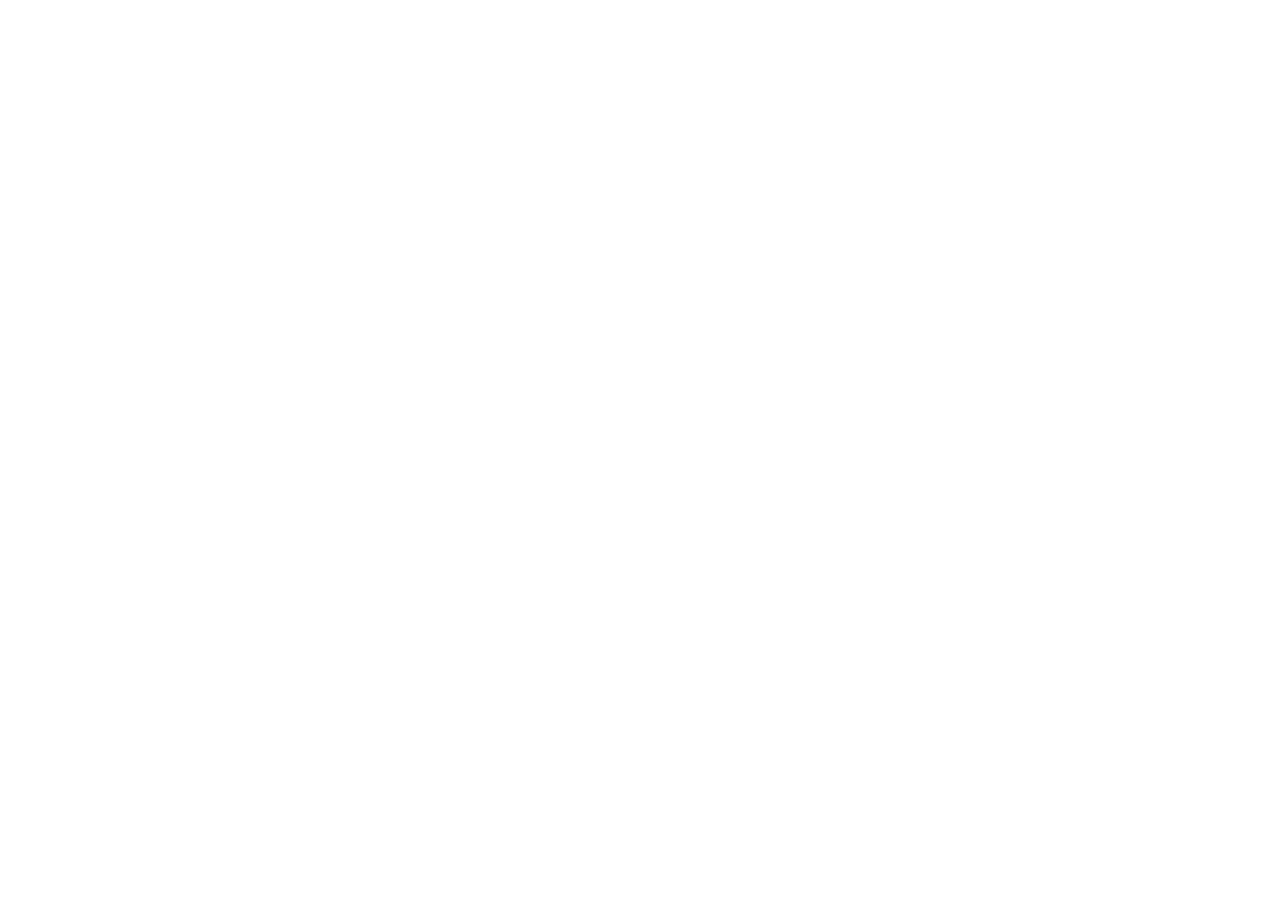
==== contact.html @ fa728bc1 "Add files via upload" ====
<html> <head> <meta name="viewport" content="width=device-width, initial-scale=1.0, maximum-scale=1.0, user-scalable=0"> <title>Contact Form (copy)</title> <style type="text/css"> html{ margin: 0; height: 100%; overflow: hidden; } iframe{ position: absolute; left:0; right:0; bottom:0; top:0; border:0; } </style> </head> <body> <iframe id="typeform-full" width="100%" height="100%" frameborder="0" allow="camera; microphone; autoplay; encrypted-media;" src="https://form.typeform.com/to/CYXkgaf0?typeform-medium=embed-snippet"></iframe> <script type="text/javascript" src="https://embed.typeform.com/embed.js"></script> </body> </html>
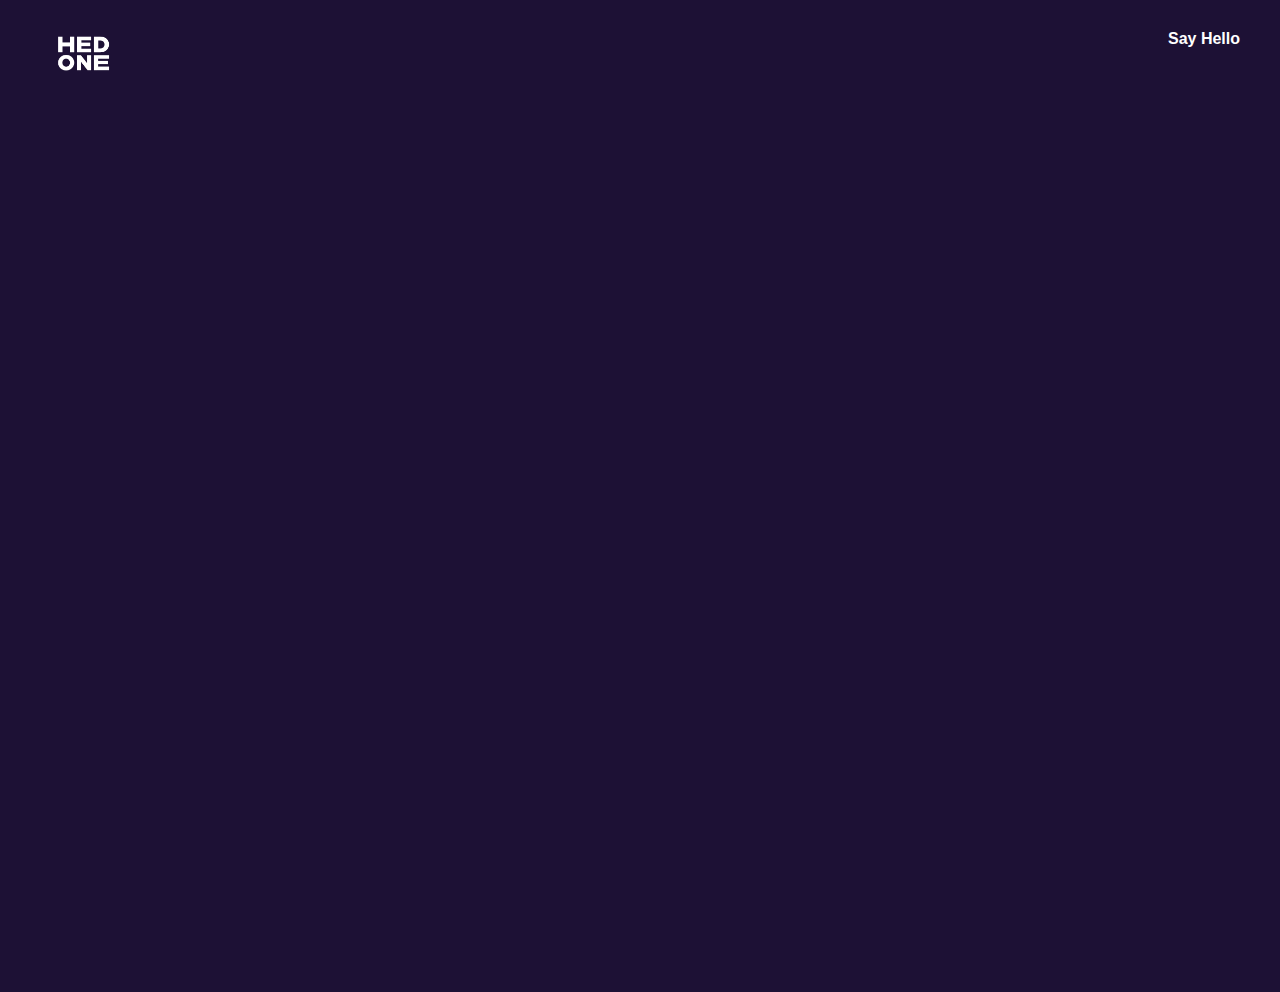
==== commit aeba2c0d: "Update contact.html" ====
--- a/contact.html
+++ b/contact.html
@@ -1 +1,48 @@
-<html> <head> <meta name="viewport" content="width=device-width, initial-scale=1.0, maximum-scale=1.0, user-scalable=0"> <title>Contact Form (copy)</title> <style type="text/css"> html{ margin: 0; height: 100%; overflow: hidden; } iframe{ position: absolute; left:0; right:0; bottom:0; top:0; border:0; } </style> </head> <body> <iframe id="typeform-full" width="100%" height="100%" frameborder="0" allow="camera; microphone; autoplay; encrypted-media;" src="https://form.typeform.com/to/CYXkgaf0?typeform-medium=embed-snippet"></iframe> <script type="text/javascript" src="https://embed.typeform.com/embed.js"></script> </body> </html>+<html> <head> <meta name="viewport" content="width=device-width, initial-scale=1.0, maximum-scale=1.0, user-scalable=0"> 
+
+	<title>Contact Us Form</title> 
+
+
+<style type="text/css">
+		* {
+			margin: 0;
+			padding: 0;
+		}
+		body {overflow: hidden;}
+		#vanta-canvas {
+			width: 100%;
+			height: 20
+		}
+	</style>
+	
+
+<link rel="stylesheet" href="reset.css">
+<link rel="stylesheet" href="styles.css">
+
+
+
+</head> 
+<body bgcolor="#1d1135">
+<div id="vanta-canvas">	
+
+<section class="wm">
+	   <div class="top-left">
+   
+
+        <img src="logo0.png" width="65px" height="65px">
+      </a>
+    </div>
+    <div class="top-right" style="z-index: 1;">
+      <a href="contact.html" class="customize">
+     <b> Say Hello</b>
+      </a>
+</div>
+   </section>
+
+</div>
+<br><br><br><br>
+<div class="typeform-widget" data-url="https://form.typeform.com/to/CYXkgaf0?typeform-medium=embed-snippet" style="width: 100%; height: 100vh;"></div> <script> (function() { var qs,js,q,s,d=document, gi=d.getElementById, ce=d.createElement, gt=d.getElementsByTagName, id="typef_orm", b="https://embed.typeform.com/"; if(!gi.call(d,id)) { js=ce.call(d,"script"); js.id=id; js.src=b+"embed.js"; q=gt.call(d,"script")[0]; q.parentNode.insertBefore(js,q) } })() </script>
+
+
+</body>
+</html>
--- a/styles.css
+++ b/styles.css
@@ -0,0 +1,826 @@
+@media only screen and (min-width: 728px) {
+  .container {
+    position: relative;
+    width: 100%;
+    margin: 0 auto;
+    padding: 0;
+  }
+  .container .column,
+  .container .columns {
+    float: left;
+    display: inline;
+    margin-left: 1.25%;
+    margin-right: 1.25%;
+  }
+  .container .column.clear,
+  .container .columns.clear {
+    clear: both;
+  }
+  .container .column.right,
+  .container .columns.right {
+    float: right;
+  }
+  .container .column.no-float,
+  .container .columns.no-float {
+    display: inline-block;
+    vertical-align: top;
+    float: none;
+    zoom: 1;
+  }
+  /* Nested Column Classes */
+  .column.alpha,
+  .columns.alpha {
+    margin-left: 0;
+  }
+  .column.omega,
+  .columns.omega {
+    margin-right: 0;
+  }
+  .container .sixteen.columns.alpha.omega {
+    width: 100%;
+  }
+  /* Base Grid */
+  .container .one.column,
+  .container .one.columns {
+    width: 3.71666666%;
+  }
+  .container .two.columns {
+    width: 9.9666666%;
+  }
+  .container .three.columns {
+    width: 16.2166666%;
+  }
+  .container .four.columns {
+    width: 22.4666666%;
+  }
+  .container .five.columns {
+    width: 28.7166666%;
+  }
+  .container .six.columns {
+    width: 34.9666666%;
+  }
+  .container .seven.columns {
+    width: 41.2166666%;
+  }
+  .container .eight.columns {
+    width: 47.4666666%;
+  }
+  .container .nine.columns {
+    width: 53.7166666%;
+  }
+  .container .ten.columns {
+    width: 59.9666666%;
+  }
+  .container .eleven.columns {
+    width: 66.2166666%;
+  }
+  .container .twelve.columns {
+    width: 72.4666666%;
+  }
+  .container .thirteen.columns {
+    width: 78.7166666%;
+  }
+  .container .fourteen.columns {
+    width: 84.9666666%;
+  }
+  .container .fifteen.columns {
+    width: 91.2166666%;
+  }
+  .container .sixteen.columns {
+    width: 97.4666666%;
+  }
+  .container .third.column,
+  .container .third.columns {
+    width: 30.8%;
+  }
+  .container .two-thirds.column {
+    width: 64.13333333%;
+  }
+  /* Offsets */
+  .container .offset-one {
+    padding-left: 6.25%;
+  }
+  .container .offset-two {
+    padding-left: 12.5%;
+  }
+  .container .offset-three {
+    padding-left: 18.75%;
+  }
+  .container .offset-four {
+    padding-left: 25%;
+  }
+  .container .offset-five {
+    padding-left: 31.25%;
+  }
+  .container .offset-six {
+    padding-left: 37.5%;
+  }
+  .container .offset-seven {
+    padding-left: 43.75%;
+  }
+  .container .offset-eight {
+    padding-left: 50%;
+  }
+  .container .offset-nine {
+    padding-left: 56.25%;
+  }
+  .container .offset-ten {
+    padding-left: 62.5%;
+  }
+  .container .offset-eleven {
+    padding-left: 68.75%;
+  }
+  .container .offset-twelve {
+    padding-left: 75%;
+  }
+  .container .offset-thirteen {
+    padding-left: 81.25%;
+  }
+  .container .offset-fourteen {
+    padding-left: 87.5%;
+  }
+  .container .offset-fifteen {
+    padding-left: 93.75%;
+  }
+  .container .offset-one.right {
+    padding-left: 0;
+    padding-right: 6.25%;
+  }
+  .container .offset-two.right {
+    padding-left: 0;
+    padding-right: 12.5%;
+  }
+  .container .offset-three.right {
+    padding-left: 0;
+    padding-right: 18.75%;
+  }
+  .container .offset-four.right {
+    padding-left: 0;
+    padding-right: 25%;
+  }
+  .container .offset-five.right {
+    padding-left: 0;
+    padding-right: 31.25%;
+  }
+  .container .offset-six.right {
+    padding-left: 0;
+    padding-right: 37.5%;
+  }
+  .container .offset-seven.right {
+    padding-left: 0;
+    padding-right: 43.75%;
+  }
+  .container .offset-eight.right {
+    padding-left: 0;
+    padding-right: 50%;
+  }
+  .container .offset-nine.right {
+    padding-left: 0;
+    padding-right: 56.25%;
+  }
+  .container .offset-ten.right {
+    padding-left: 0;
+    padding-right: 62.5%;
+  }
+  .container .offset-eleven.right {
+    padding-left: 0;
+    padding-right: 68.75%;
+  }
+  .container .offset-twelve.right {
+    padding-left: 0;
+    padding-right: 75%;
+  }
+  .container .offset-thirteen.right {
+    padding-left: 0;
+    padding-right: 81.25%;
+  }
+  .container .offset-fourteen.right {
+    padding-left: 0;
+    padding-right: 87.5%;
+  }
+  .container .offset-fifteen.right {
+    padding-left: 0;
+    padding-right: 93.75%;
+  }
+  .half-offset-left {
+    padding-left: 3.125%;
+  }
+  .half-offset-right {
+    padding-right: 3.125%;
+  }
+}
+@media only screen and (max-width: 727px) {
+  .container {
+    position: relative;
+    width: 100%;
+    margin: 0 auto;
+    padding: 0;
+  }
+  .container .column,
+  .container .columns {
+    float: left;
+    display: inline;
+    margin-left: 2.5%;
+    margin-right: 2.5%;
+  }
+  /* Nested Column Classes */
+  .column.alpha,
+  .columns.alpha {
+    margin-left: 0;
+  }
+  .column.omega,
+  .columns.omega {
+    margin-right: 0;
+  }
+  .container .sixteen.columns.alpha.omega {
+    width: 100%;
+  }
+  /* Base Grid */
+  .container .one.column,
+  .container .one.columns,
+  .container .two.columns,
+  .container .three.columns,
+  .container .four.columns,
+  .container .five.columns,
+  .container .six.columns,
+  .container .seven.columns,
+  .container .eight.columns,
+  .container .nine.columns,
+  .container .ten.columns,
+  .container .eleven.columns,
+  .container .twelve.columns,
+  .container .thirteen.columns,
+  .container .fourteen.columns,
+  .container .fifteen.columns,
+  .container .sixteen.columns,
+  .container .third.column,
+  .container .third.columns,
+  .container .two-thirds.column {
+    width: 95%;
+  }
+  .container .column.half-fixed,
+  .container .one.column.half-fixed,
+  .container .one.columns.half-fixed,
+  .container .two.columns.half-fixed,
+  .container .three.columns.half-fixed,
+  .container .four.columns.half-fixed,
+  .container .five.columns.half-fixed,
+  .container .six.columns.half-fixed,
+  .container .seven.columns.half-fixed,
+  .container .eight.columns.half-fixed,
+  .container .nine.columns.half-fixed,
+  .container .ten.columns.half-fixed,
+  .container .eleven.columns.half-fixed,
+  .container .twelve.columns.half-fixed,
+  .container .thirteen.columns.half-fixed,
+  .container .fourteen.columns.half-fixed,
+  .container .fifteen.columns.half-fixed,
+  .container .sixteen.columns.half-fixed,
+  .container .third.column.half-fixed,
+  .container .third.columns.half-fixed,
+  .container .two-thirds.half-fixed.column {
+    width: 44.55%;
+    display: inline-block;
+    vertical-align: top;
+    float: none;
+    zoom: 1;
+  }
+  /* Offsets */
+  .container .offset-one,
+  .container .offset-two,
+  .container .offset-three,
+  .container .offset-four,
+  .container .offset-five,
+  .container .offset-six,
+  .container .offset-seven,
+  .container .offset-eight,
+  .container .offset-nine,
+  .container .offset-ten,
+  .container .offset-eleven,
+  .container .offset-twelve,
+  .container .offset-thirteen,
+  .container .offset-fourteen,
+  .container .offset-fifteen {
+    padding-left: 0;
+  }
+  .container .offset-one.right,
+  .container .offset-two.right,
+  .container .offset-three.right,
+  .container .offset-four.right,
+  .container .offset-five.right,
+  .container .offset-six.right,
+  .container .offset-seven.right,
+  .container .offset-eight.right,
+  .container .offset-nine.right,
+  .container .offset-ten.right,
+  .container .offset-eleven.right,
+  .container .offset-twelve.right,
+  .container .offset-thirteen.right,
+  .container .offset-fourteen.right,
+  .container .offset-fifteen.right {
+    padding-right: 0;
+  }
+  .half-offset-left {
+    padding-left: 0;
+  }
+  .half-offset-right {
+    padding-right: 0;
+  }
+}
+.clearfix {
+  zoom: 1;
+}
+.clearfix:before,
+.clearfix:after {
+  display: table;
+  content: "";
+  zoom: 1;
+}
+.clearfix:after {
+  clear: both;
+}
+body,
+html {
+  min-height: 100%;
+  font-family: circular, 'segoe ui', sans-serif;
+  color: #444a50;
+}
+section {
+  padding: 50px;
+  position: relative;
+  color: #2b2928;
+}
+section p {
+  color: #568;
+}
+section.top-follow {
+  padding-top: 0;
+  margin-top: -30px;
+}
+section.wm {
+  text-align: center;
+  display: flex;
+  justify-content: center;
+  align-items: center;
+  min-height: calc(84vh - 100px);
+  color: white;
+}
+section.wm.dark-text {
+  color: #2b2928;
+}
+@media (max-width: 727px) {
+  section {
+    padding: 30px 15px;
+  }
+  section.wm {
+    min-height: calc(70vh - 40px);
+  }
+}
+h1 {
+  font-size: 72px;
+  margin-bottom: 15px;
+  letter-spacing: -2px;
+}
+h2 {
+  font-size: 24px;
+  margin-bottom: 15px;
+}
+h3,
+h4 {
+  font-size: 1.5em;
+  line-height: 1.25;
+}
+h4 {
+  font-size: 1.25em;
+}
+h1,
+h2,
+h3,
+h4 {
+  font-weight: 400;
+}
+h1.light,
+h2.light,
+h3.light,
+h4.light {
+  opacity: 0.65;
+}
+h1.strong,
+h2.strong,
+h3.strong,
+h4.strong {
+  font-weight: 700;
+}
+@media (max-width: 727px) {
+  h1 {
+    font-size: 48px;
+  }
+  h2 {
+    font-size: 30px;
+  }
+  h3 {
+    font-size: 1.25em;
+  }
+}
+hr {
+  height: 1px;
+  margin: 0;
+  margin-bottom: 40px;
+  background: rgba(85, 102, 136, 0.25);
+  border: none;
+}
+p {
+  margin-bottom: 10px;
+}
+p.light {
+  opacity: 0.65;
+}
+p.big {
+  font-size: 18px;
+}
+a {
+  color: #0e9fbc;
+}
+ul.features {
+  list-style: disc;
+  font-size: 16px;
+  margin-left: 1.75em;
+  line-height: 1.4;
+  margin-bottom: 40px;
+  color: #568;
+}
+ul.features li {
+  margin-bottom: 8px;
+}
+ul.features.small {
+  font-size: 90%;
+  margin-bottom: 10px;
+}
+ul.features.small li {
+  margin-bottom: 0;
+}
+.strikingly {
+  display: block;
+  text-align: center;
+  margin-bottom: 20px;
+  background: #6a479e;
+  border-radius: 100px;
+  padding: 30px 20px;
+  transition: all 0.1s;
+}
+.strikingly:hover {
+  opacity: 0.75;
+}
+.strikingly img {
+  max-width: 120px;
+  position: relative;
+  top: 2px;
+}
+@media (max-width: 727px) {
+  .strikingly {
+    display: block;
+    text-align: center;
+  }
+}
+/*.item {
+  height: 0; padding-bottom: 56.25%;
+  overflow: hidden; border-radius: 3px;
+}*/
+@keyframes fadein {
+  0% {
+    opacity: 0;
+  }
+  100% {
+    opacity: 1;
+  }
+}
+canvas {
+  display: block;
+  animation: fadein 1s;
+  user-select: none;
+}
+.top-left,
+.top-right,
+.bottom-left {
+  position: absolute;
+  top: 20px;
+  left: 50px;
+}
+@media (max-width: 727px) {
+  .top-left,
+  .top-right,
+  .bottom-left {
+    left: 15px;
+  }
+}
+.top-left a,
+.top-right a,
+.bottom-left a {
+  display: inline-block;
+  padding: 10px;
+  color: inherit;
+  font-size: 16px;
+  text-decoration: none;
+}
+.top-right {
+  left: auto;
+  right: 30px;
+}
+@media (max-width: 727px) {
+  .top-right {
+    right: 15px;
+  }
+}
+.bottom-left {
+  top: auto;
+  bottom: 10px;
+  left: 10px;
+  opacity: 0.4;
+  font-size: 12px;
+}
+/*.logo {
+  @ww: 50px; display: block;
+  position:absolute; top: 20px; left: 50%;
+  margin-left: -@ww/2;
+  width: @ww; height: @ww;
+  img { width: @ww; height: @ww; }
+  .logo-dark {display: none;}
+  .dark-text & {
+    .logo-light {display:none;}
+    .logo-dark {display: block;}
+  }
+}*/
+.btn {
+  color: inherit;
+  display: inline-block;
+  margin-top: 20px;
+  text-decoration: none;
+  padding: 10px 15px;
+  border-radius: 5px;
+  border: 2px solid;
+  cursor: pointer;
+  font-size: 1.2em;
+  font-weight: bold;
+  transition: all 0.1s;
+  user-select: none;
+}
+.btn:hover {
+  background: rgba(0, 0, 0, 0.2);
+}
+.arrow {
+  font-size: 200%;
+  position: absolute;
+  bottom: 40px;
+  opacity: 1;
+}
+@media (max-width: 727px) {
+  .arrow {
+    bottom: 20px;
+  }
+}
+/*.nav {
+  width: 100%;
+  background: #def * 0.9;
+  display: flex;
+  align-items: center;
+  justify-content: center;
+  flex-wrap: wrap;
+  .nav-label {
+    display: inline-block;
+    padding: 15px 20px;
+    font-size: 16px;
+    line-height: 20px;
+    opacity: 0.75;
+    text-transform: uppercase;
+  }
+  .nav-item {
+    display: inline-block;
+    padding: 15px 25px;
+    font-size: 24px;
+    cursor: pointer;
+    font-weight: bold;
+    &:hover { background: rgba(0,0,0,0.15); }
+    &.selected { background: white; }
+  }
+}*/
+.container {
+  max-width: 1200px;
+}
+.inner {
+  position: relative;
+  z-index: 1;
+  text-align: left;
+  max-width: 1500px;
+}
+.inner.shadow {
+  text-shadow: 0 5px 50px rgba(0, 0, 0, 0.5);
+}
+.gallery .item {
+  position: relative;
+  min-height: 162px;
+  margin-bottom: 30px;
+  border-radius: 3px;
+  background: #d5d4d4;
+  background-position: center;
+  cursor: pointer;
+  transition: all 0.1s;
+  background-size: cover;
+  color: white;
+  text-shadow: 0 1px 8px rgba(0, 0, 0, 0.3);
+  text-transform: capitalize;
+}
+.gallery .item.birds,
+.gallery .item.clouds,
+.gallery .item.ripple,
+.gallery .item.fog,
+.gallery .item.globe {
+  color: #2b2928;
+  text-shadow: 0 1px 8px rgba(255, 255, 255, 0.3);
+}
+.gallery .item:hover {
+  opacity: 0.85;
+  transform: scale(1.04);
+}
+@media (max-width: 727px) {
+  .gallery .item {
+    margin-bottom: 20px;
+  }
+}
+.gallery .label {
+  font-size: 32px;
+  position: absolute;
+  top: 50%;
+  left: 50%;
+  transform: translate(-50%, -50%);
+  z-index: 1;
+}
+.gallery img {
+  display: block;
+  max-width: 100%;
+  border-radius: 3px;
+  transition: all 0.1s;
+}
+.usage-cont {
+  width: 340px;
+  padding: 15px;
+  background: white;
+  position: absolute;
+  right: 30px;
+  top: 30px;
+  border-radius: 5px;
+  color: #2b2928;
+  text-align: left;
+  box-shadow: 0 1px 10px rgba(0, 0, 0, 0.2);
+  z-index: 100 !important;
+}
+.usage-cont .close-btn {
+  position: absolute;
+  top: 0;
+  right: 0;
+  padding: 10px;
+  text-decoration: none;
+  color: #2b2928;
+  font-size: 20px;
+  outline: none;
+}
+.usage-cont .close-btn:hover {
+  opacity: 0.75;
+}
+@media (max-width: 727px) {
+  .usage-cont {
+    width: calc(100% - 30px);
+    border-radius: 0;
+    top: 0;
+    left: 0;
+    box-shadow: 0 20px 40px rgba(0, 0, 0, 0.5);
+  }
+}
+.usage {
+  width: calc(100%);
+  margin: 0 -15px -15px -15px;
+  display: block;
+  font-family: 'roboto mono', monospace;
+  letter-spacing: -0.5px;
+  text-align: left;
+  font-size: 13px;
+  line-height: 1.3;
+  padding: 10px 15px;
+  border-radius: 0 0 5px 5px;
+  background: #eef4f8;
+  border-top: 1px solid rgba(0, 0, 0, 0.15);
+  white-space: pre-wrap;
+  word-wrap: break-word;
+  color: #567;
+}
+.usage strong,
+.usage a {
+  color: #345;
+}
+@media (max-width: 727px) {
+  .usage {
+    font-size: 15px;
+  }
+}
+/*.hamburger {
+  position: fixed; z-index: 101;
+  top: 30px; left: 30px;
+  padding: 10px; cursor: pointer;
+  width: 40px; height: 30px;
+  .hamburger-lines {
+    &, &:before, &:after {
+      display: block; content: ' ';
+      width: 40px; height: 3px; background: white;
+      position: relative;
+      box-shadow: 0 1px 1px rgba(0,0,0,0.25)
+    }
+    &:before { top: 12px; }
+    &:after { top: 21px; }
+  }
+}
+
+@media (max-width: @mobileWidth) {
+  .hamburger {
+    top: 10px; left: 10px;
+  }
+}*/
+::-moz-selection {
+  background: #9463dd;
+  color: white;
+}
+::selection {
+  background: #9463dd;
+  color: white;
+}
+.dg.main {
+  text-shadow: none;
+  color: #2b2928;
+  font-size: 16px;
+  z-index: 1;
+}
+.dg.main,
+.dg.main * {
+  font-family: inherit;
+}
+.dg .cr {
+  border-left: none !important;
+}
+.dg li:not(.folder) {
+  background: white;
+  border-bottom: none;
+  transition: all 0.1s;
+}
+.dg li:first-child {
+  border-radius: 5px 5px 0 0;
+}
+.dg li:last-child {
+  border-radius: 0 0 5px 5px;
+}
+.dg .property-name {
+  width: 35%;
+  margin-right: 5%;
+  font-size: 90%;
+  text-align: right;
+}
+.dg .c .slider {
+  background: #ddd;
+}
+.dg .c .slider:hover {
+  background: #ccc;
+}
+.dg .c input[type=text] {
+  text-shadow: none !important;
+}
+.dg .cr.boolean:hover,
+.dg .cr.function:hover {
+  background: white;
+}
+.dg .cr.number input[type=text] {
+  padding: 1px 3px;
+  font-size: 14px;
+  background: white;
+  color: #2b2928;
+}
+.dg.main .close-button {
+  display: none;
+  /*  transition: all 0.1s;
+  padding: 5px 0;
+  background-color: #ddd;
+  border-radius: 0 0 5px 5px;
+  &:hover {
+    background: #eee;
+  }*/
+}
+#stats {
+  position: absolute;
+  top: 0;
+  left: 0;
+}
+#stats #fps {
+  background: transparent !important;
+}
+#stats #fps #fpsText {
+  color: #fff !important;
+}
+#stats #fps #fpsGraph {
+  display: none;
+}
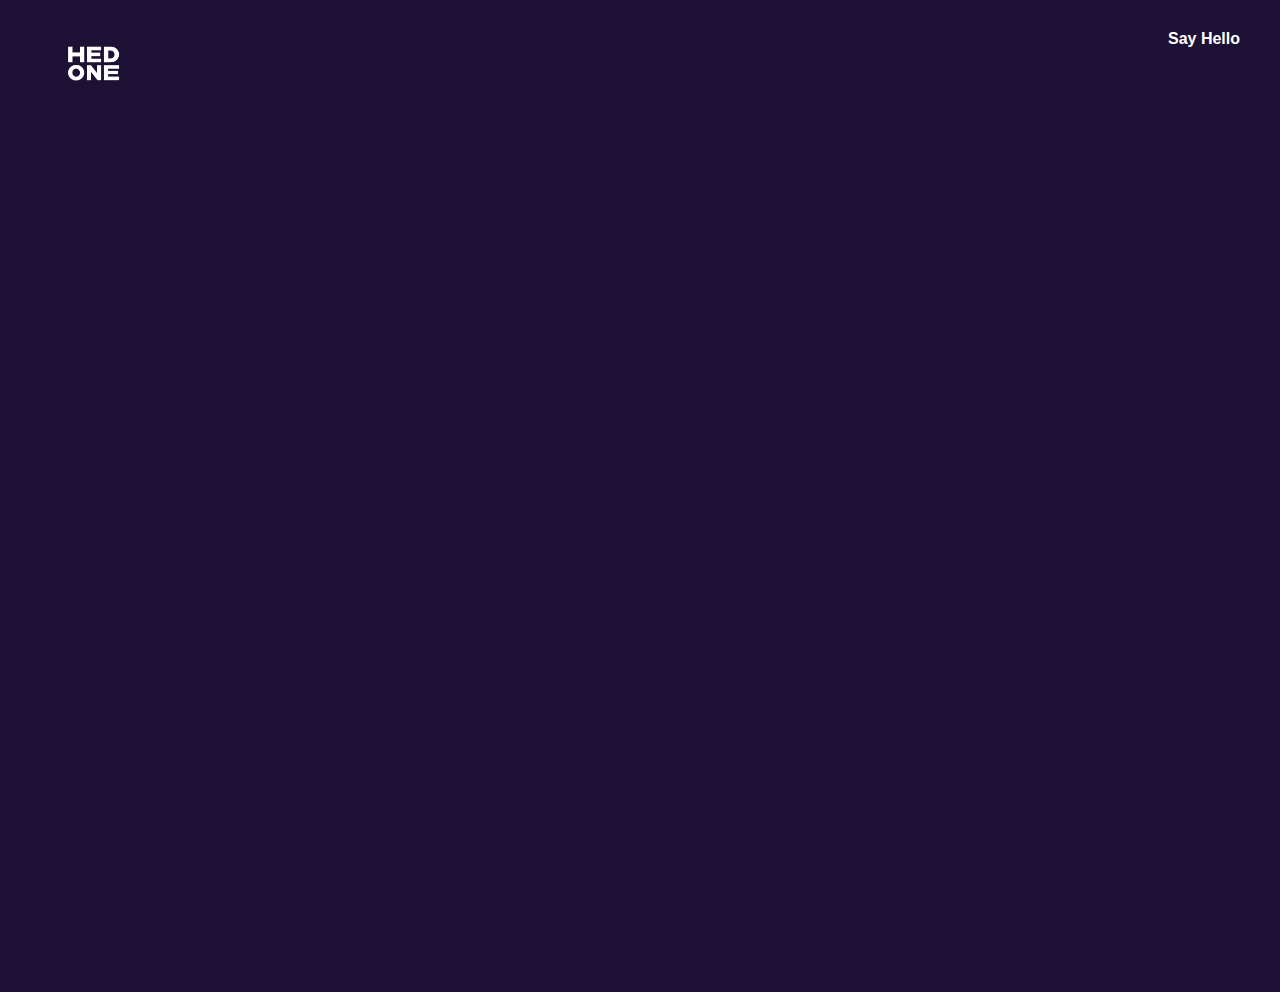
==== commit f08fdd64: "Update contact.html" ====
--- a/contact.html
+++ b/contact.html
@@ -29,7 +29,7 @@
 	   <div class="top-left">
    
 
-        <img src="logo0.png" width="65px" height="65px">
+		   <a href="https://hedonestudios.com">   <img src="logo0.png" width="65px" height="65px"> </a>
       </a>
     </div>
     <div class="top-right" style="z-index: 1;">
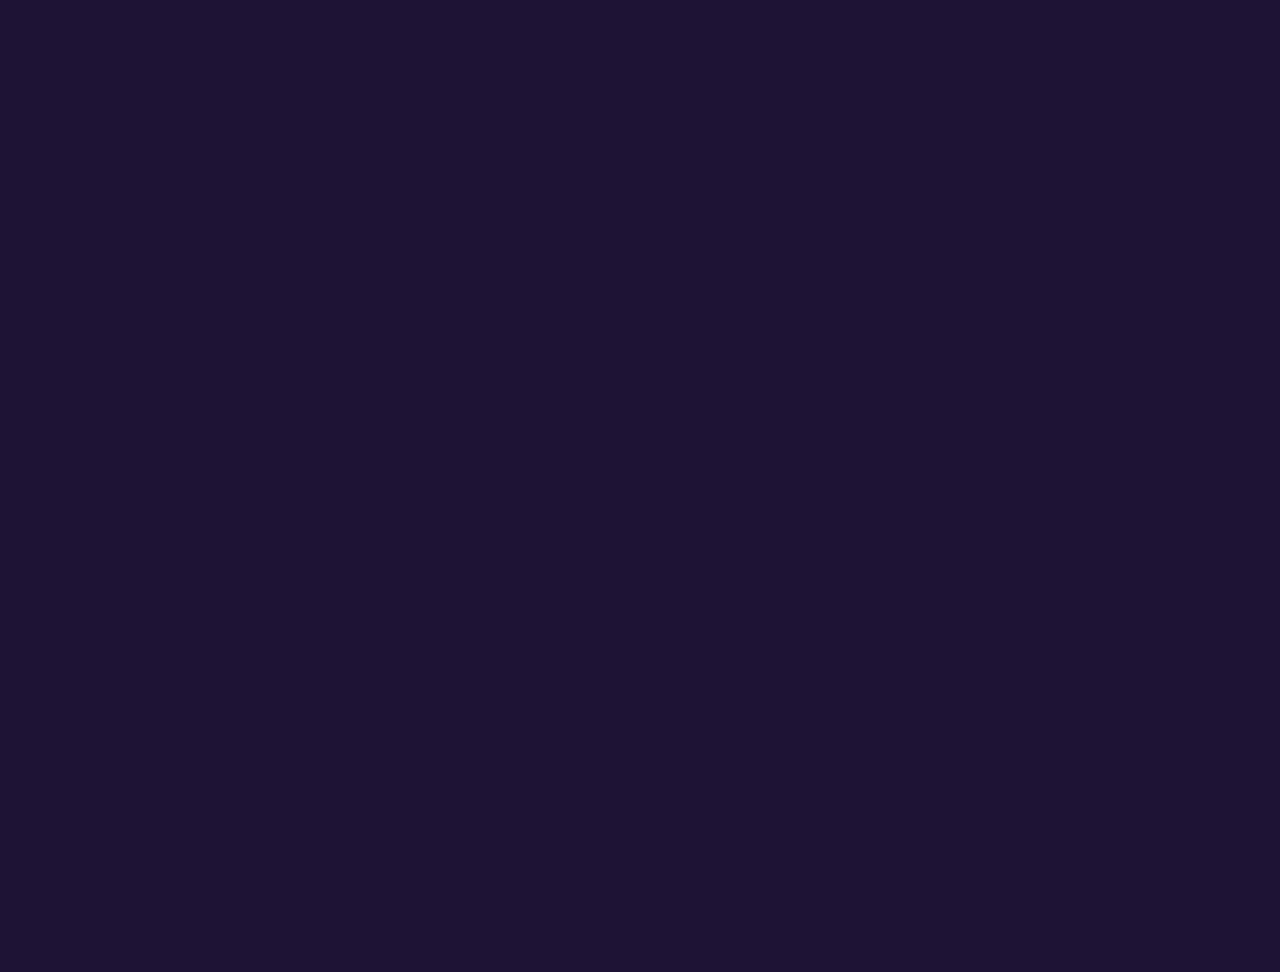
==== commit 30962c73: "Update contact.html" ====
--- a/contact.html
+++ b/contact.html
@@ -1,4 +1,4 @@
-<html> <head> <meta name="viewport" content="width=device-width, initial-scale=1.0, maximum-scale=1.0, user-scalable=0"> 
+<html> <head> 
 
 	<title>Contact Us Form</title> 
 
@@ -23,23 +23,7 @@
 
 </head> 
 <body bgcolor="#1d1135">
-<div id="vanta-canvas">	
 
-<section class="wm">
-	   <div class="top-left">
-   
-
-		   <a href="https://hedonestudios.com">   <img src="logo0.png" width="65px" height="65px"> </a>
-      </a>
-    </div>
-    <div class="top-right" style="z-index: 1;">
-      <a href="contact.html" class="customize">
-     <b> Say Hello</b>
-      </a>
-</div>
-   </section>
-
-</div>
 <br><br><br><br>
 <div class="typeform-widget" data-url="https://form.typeform.com/to/CYXkgaf0?typeform-medium=embed-snippet" style="width: 100%; height: 100vh;"></div> <script> (function() { var qs,js,q,s,d=document, gi=d.getElementById, ce=d.createElement, gt=d.getElementsByTagName, id="typef_orm", b="https://embed.typeform.com/"; if(!gi.call(d,id)) { js=ce.call(d,"script"); js.id=id; js.src=b+"embed.js"; q=gt.call(d,"script")[0]; q.parentNode.insertBefore(js,q) } })() </script>
 
